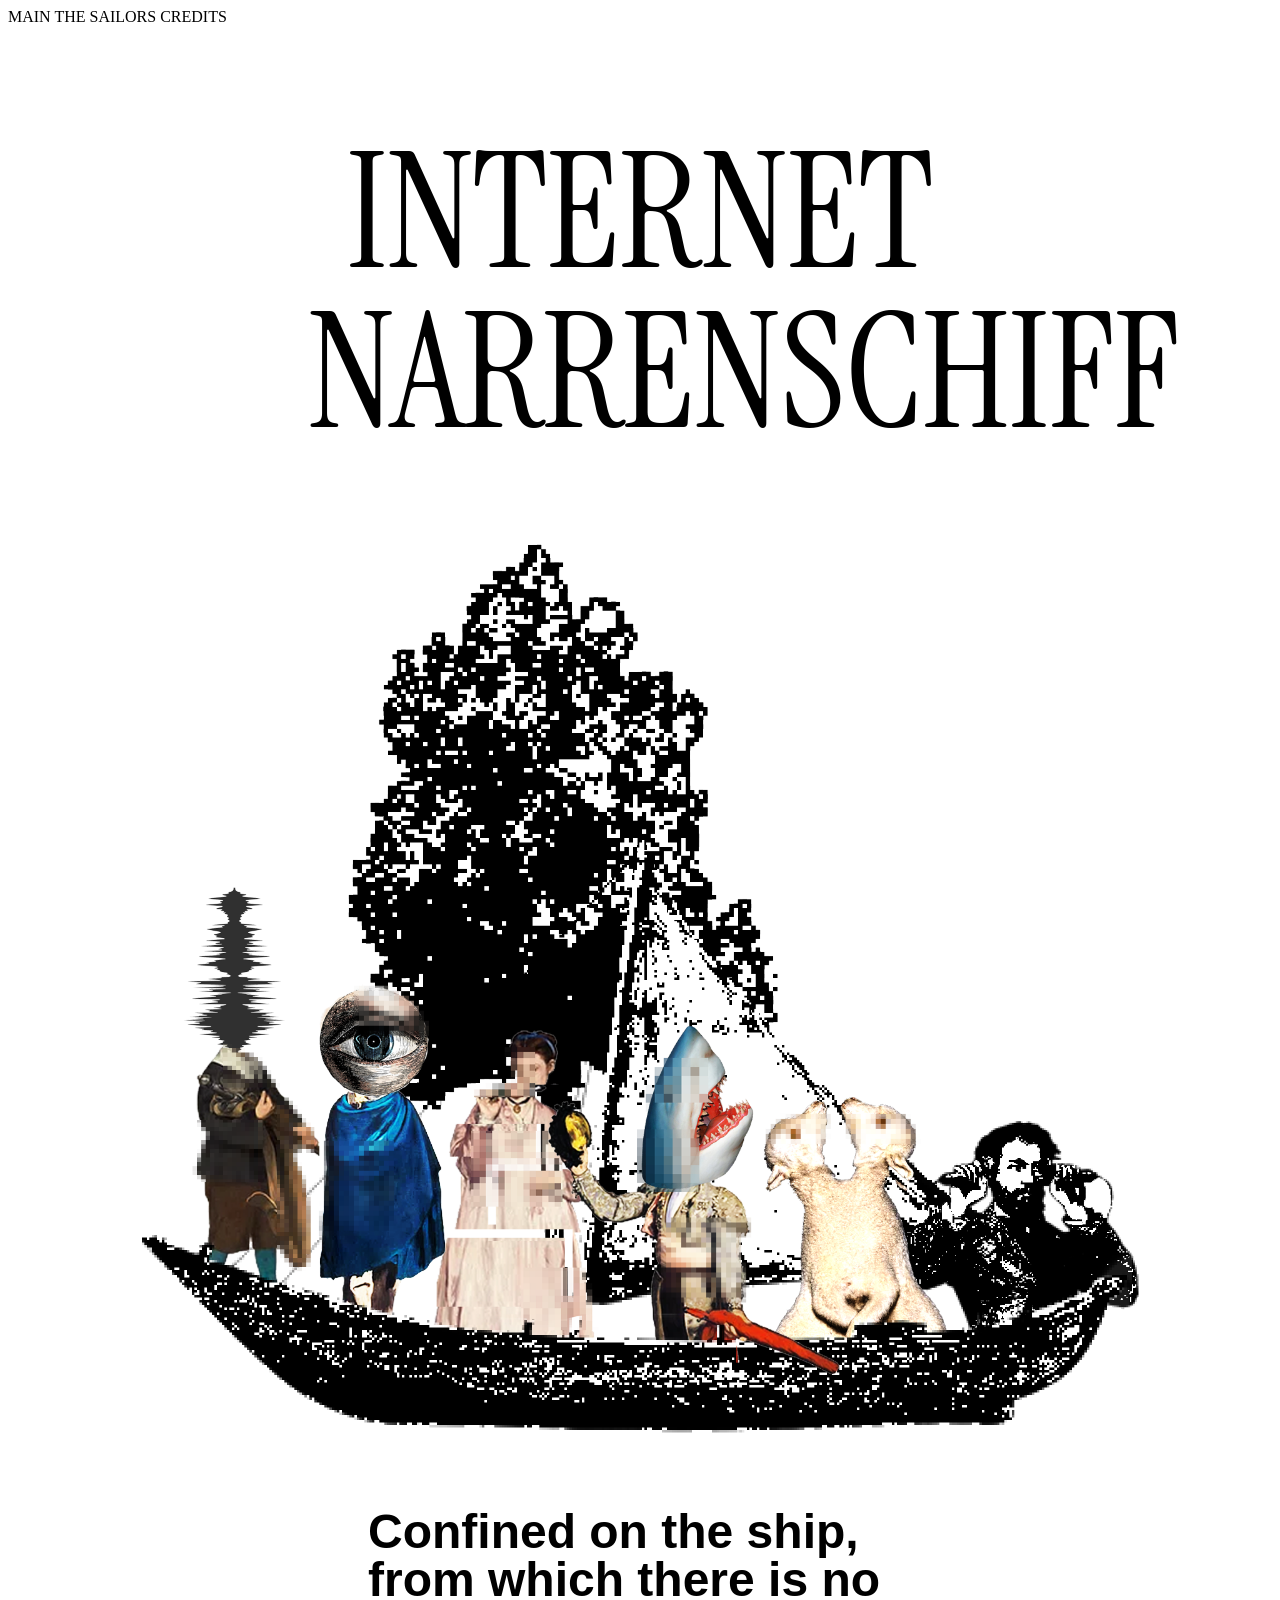
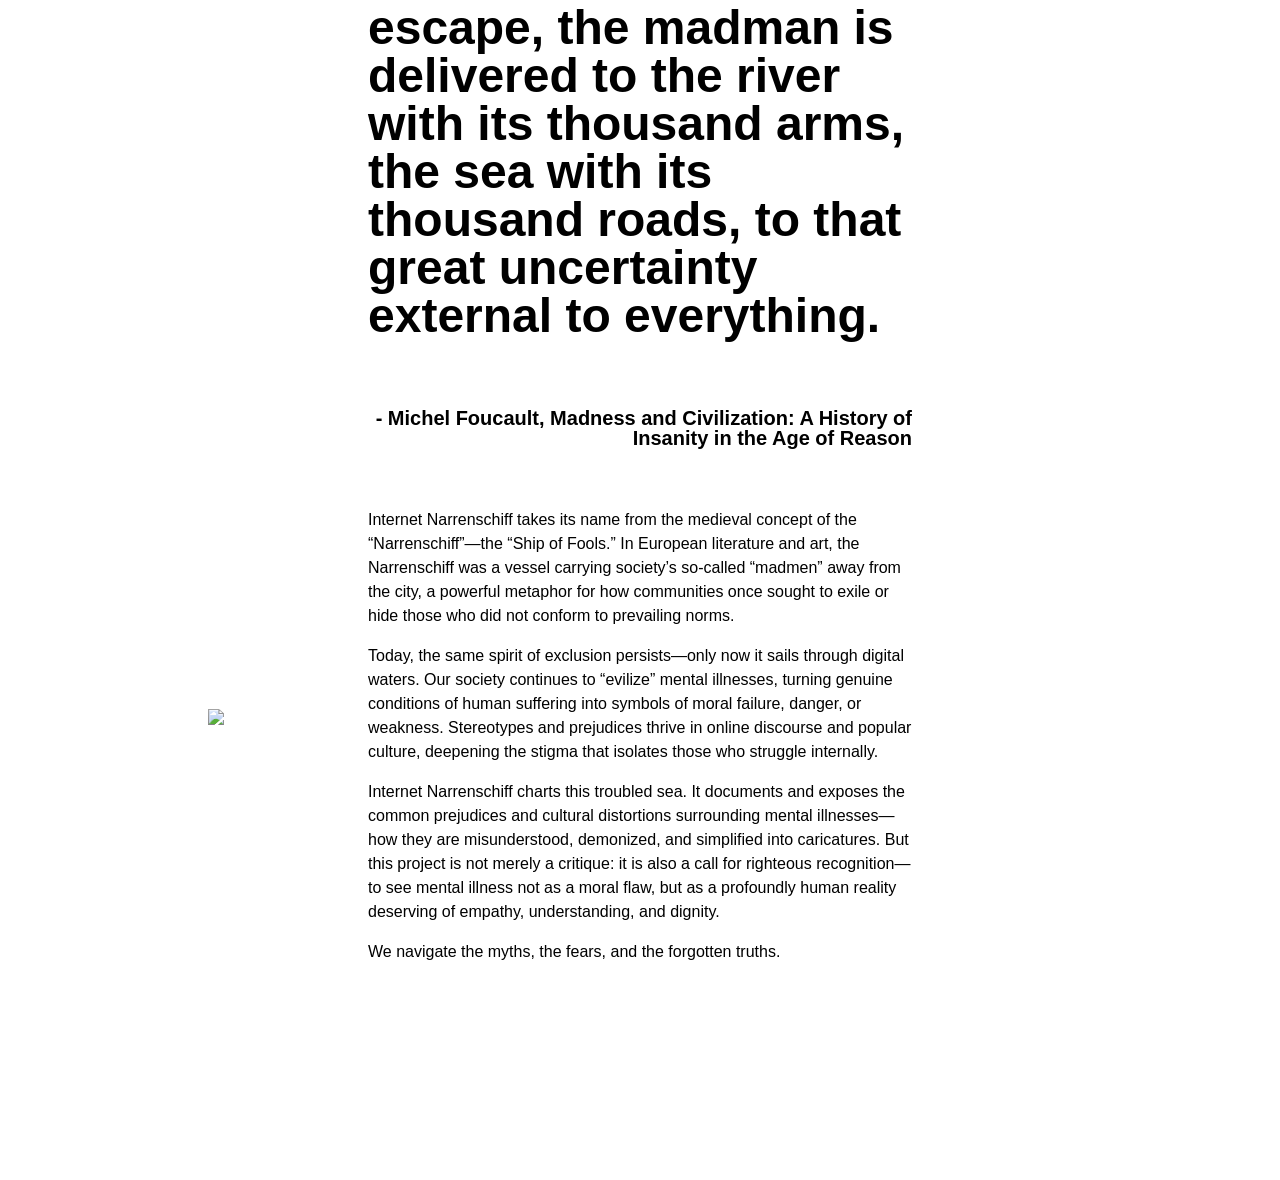
==== index.html @ 792dbb48 "Add files via upload" ====
<!DOCTYPE html>
<!--[if lt IE 7]>      <html class="no-js lt-ie9 lt-ie8 lt-ie7"> <![endif]-->
<!--[if IE 7]>         <html class="no-js lt-ie9 lt-ie8"> <![endif]-->
<!--[if IE 8]>         <html class="no-js lt-ie9"> <![endif]-->
<!--[if gt IE 8]>      <html class="no-js"> <!--<![endif]-->
<html>
    <head>
        <meta charset="utf-8">
        <meta http-equiv="X-UA-Compatible" content="IE=edge">
        <title></title>
        <meta name="description" content="">
        <meta name="viewport" content="width=device-width, initial-scale=1">
        <link rel="stylesheet" href="design.css">
    <link rel="preconnect" href="https://fonts.googleapis.com">
    <link rel="preconnect" href="https://fonts.gstatic.com" crossorigin>
    <link href="https://fonts.googleapis.com/css2?family=Instrument+Serif:ital@0;1&display=swap" rel="stylesheet">
    
    <body>
       <header>
        <div class="menu-bar"></div>
          <a class="item item-1">MAIN</a>
          <a class="item item-2">THE SAILORS</a>
          <a class="item item-3">CREDITS</a>
       </header>
        
        <h1>
        INTERNET NARRENSCHIFF 
        </h1>

       <div class="narrenschiff">
        <img src="internet narrenschiff.png" width="1000">
        </div>

        <p class="emphasized">
        Confined on the ship, from which there is no escape, the madman is delivered to the river with its thousand arms, the sea with its thousand roads, to that great uncertainty external to everything.    
        </p>
        <p class="extra-emphasized">
        - Michel Foucault, Madness and Civilization: A History of Insanity in the Age of Reason
        </p>

        <p> 
            <span class="sticker1">
            <img src="../entry 2/siamese lamb.png" width="200">
            </span>
        Internet Narrenschiff takes its name from the medieval concept of the “Narrenschiff”—the “Ship of Fools.” In European literature and art, the Narrenschiff was a vessel carrying society’s so-called “madmen” away from the city, a powerful metaphor for how communities once sought to exile or hide those who did not conform to prevailing norms.
        </p>


        <p>
        Today, the same spirit of exclusion persists—only now it sails through digital waters. Our society continues to “evilize” mental illnesses, turning genuine conditions of human suffering into symbols of moral failure, danger, or weakness. Stereotypes and prejudices thrive in online discourse and popular culture, deepening the stigma that isolates those who struggle internally.
        </p>
        <p>
        Internet Narrenschiff charts this troubled sea. It documents and exposes the common prejudices and cultural distortions surrounding mental illnesses—how they are misunderstood, demonized, and simplified into caricatures. But this project is not merely a critique: it is also a call for righteous recognition—to see mental illness not as a moral flaw, but as a profoundly human reality deserving of empathy, understanding, and dignity.</p>

        <p class="last-sentence">
        We navigate the myths, the fears, and the forgotten truths.    
        </p>

  <script src="script.js"></script>

        <!--[if lt IE 7]>
            <p class="browsehappy">You are using an <strong>outdated</strong> browser. Please <a href="#">upgrade your browser</a> to improve your experience.</p>
        <![endif]-->
        
        <script src="" async defer></script>
    </body>
</html>
---- design.css ----
h1{
    font-size: 160px;
    font-weight: normal;
    font-family: "Instrument Serif";
    font-weight: 400;
    font-style: normal;
    text-align: center;
    padding-left: 300px;
    padding-right: 300px;
    line-height: 100%;
  cursor: url("cursor.png"), pointer;
}

p{
    font: size 21pt;
    font-family: Arial, Helvetica, sans-serif;
    font-weight: normal;
    padding-left:360px;
    padding-right:360px;
    line-height: 150%;
  cursor: url("cursor.png"), pointer;
}

.instrument-serif-regular {
  font-family: "Instrument Serif", serif;
  font-weight: 400;
  font-style: normal;
  cursor: url("cursor.png"), pointer;
}

.emphasized {
    font-weight: bold;
    font-size: 48px;
    line-height: 100%;
  cursor: url("cursor.png"), pointer;
}

.extra-emphasized{
   font-weight: bold;
    font-size: 20px;
    text-align: right;
    line-height: 100%;
    padding-top: 20px;
    padding-bottom: 40px;
  cursor: url("cursor.png"), pointer;
}

@keyframes float {
  0% {
    transform: translateY(0);
  }
  50% {
    transform: translateY(-20px);
  }
  100% {
    transform: translateY(0);
  }
}

.narrenschiff {
  animation: float 2s ease-in-out infinite;
  align-items: center;
  padding-top: 250px;
  padding-bottom: 250px;
  display:flex;
  justify-content: center;
  height: 400px;
  cursor: url("cursor.png"), pointer;
}

html{
    cursor: url("cursor.png"), pointer;
}

.last-sentence{
  padding-bottom: 200px;
  cursor: url("cursor.png"), pointer;
}
p{
  position: relative;
}

.sticker1{
  position: absolute;
  top: 200px;
  left: 200px;
}
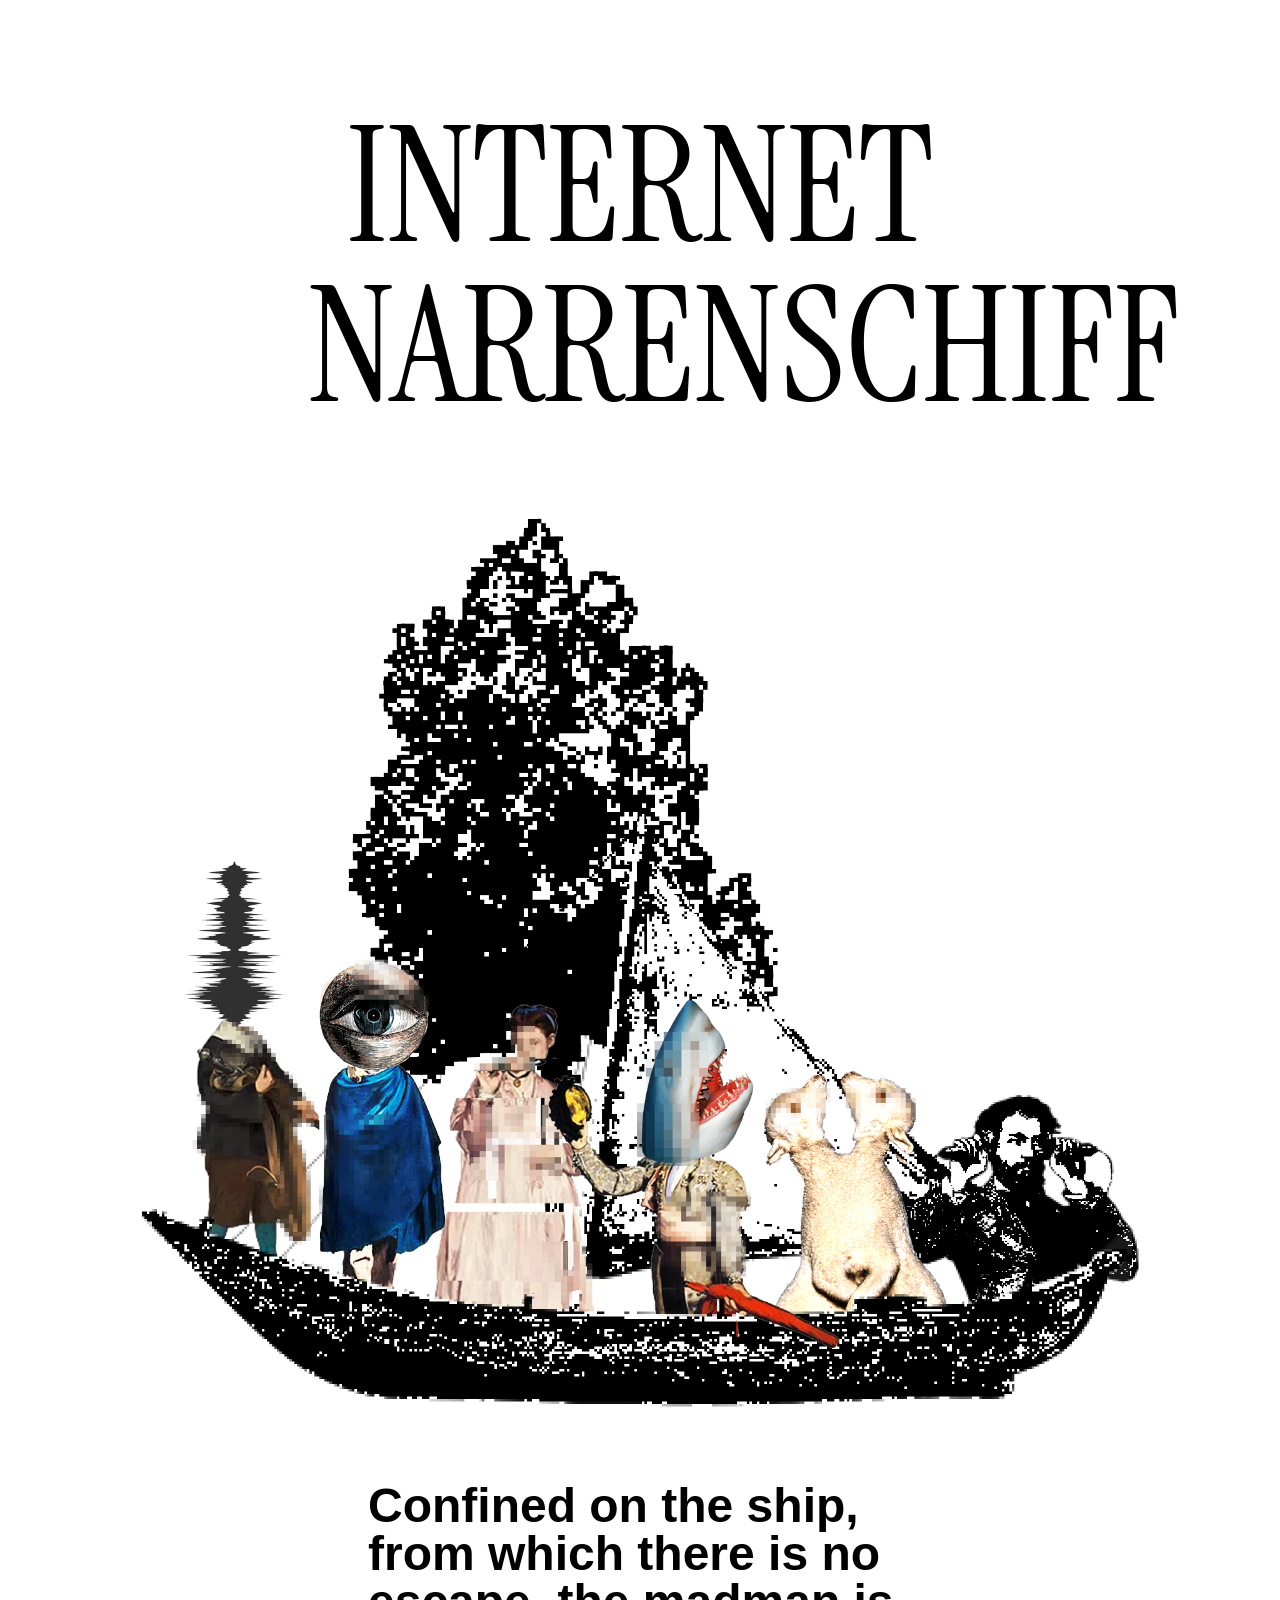
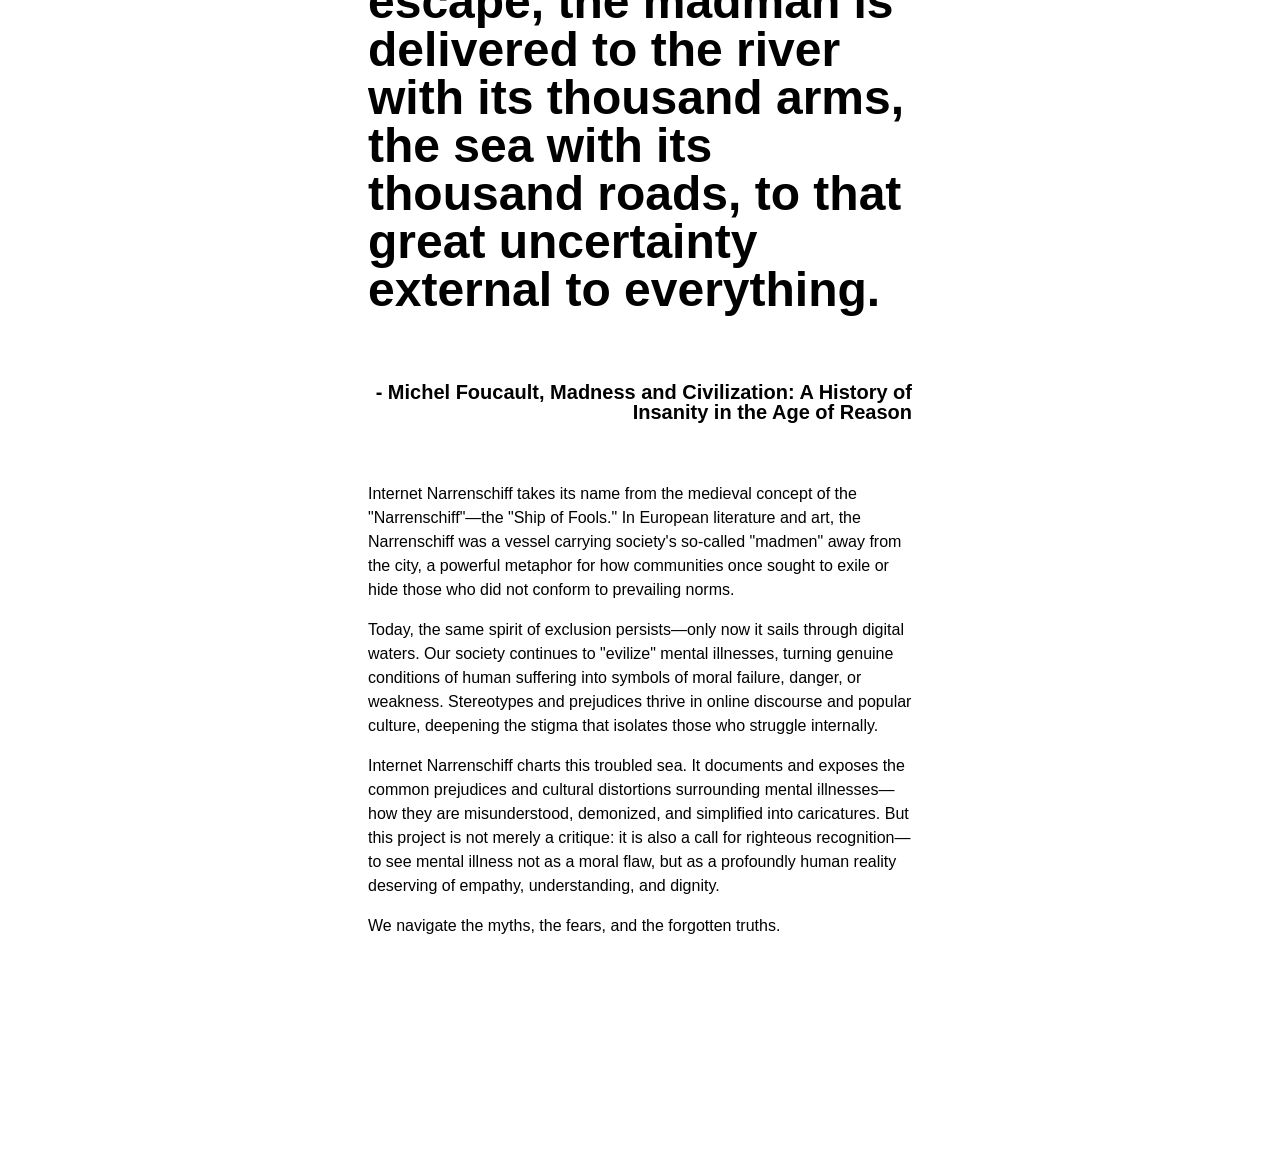
==== commit d3c97606: "Add files via upload" ====
--- a/index.html
+++ b/index.html
@@ -3,6 +3,7 @@
 <!--[if IE 7]>         <html class="no-js lt-ie9 lt-ie8"> <![endif]-->
 <!--[if IE 8]>         <html class="no-js lt-ie9"> <![endif]-->
 <!--[if gt IE 8]>      <html class="no-js"> <!--<![endif]-->
+<html>
 <html>
     <head>
         <meta charset="utf-8">
@@ -14,21 +15,16 @@
     <link rel="preconnect" href="https://fonts.googleapis.com">
     <link rel="preconnect" href="https://fonts.gstatic.com" crossorigin>
     <link href="https://fonts.googleapis.com/css2?family=Instrument+Serif:ital@0;1&display=swap" rel="stylesheet">
+    </head>
     
     <body>
-       <header>
-        <div class="menu-bar"></div>
-          <a class="item item-1">MAIN</a>
-          <a class="item item-2">THE SAILORS</a>
-          <a class="item item-3">CREDITS</a>
-       </header>
         
         <h1>
         INTERNET NARRENSCHIFF 
         </h1>
 
        <div class="narrenschiff">
-        <img src="internet narrenschiff.png" width="1000">
+        <img src="internet narrenschiff.png" width="1000" onclick="goToRandomPage()">
         </div>
 
         <p class="emphasized">
@@ -38,16 +34,12 @@
         - Michel Foucault, Madness and Civilization: A History of Insanity in the Age of Reason
         </p>
 
-        <p> 
-            <span class="sticker1">
-            <img src="../entry 2/siamese lamb.png" width="200">
-            </span>
-        Internet Narrenschiff takes its name from the medieval concept of the “Narrenschiff”—the “Ship of Fools.” In European literature and art, the Narrenschiff was a vessel carrying society’s so-called “madmen” away from the city, a powerful metaphor for how communities once sought to exile or hide those who did not conform to prevailing norms.
+        <p>
+        Internet Narrenschiff takes its name from the medieval concept of the "Narrenschiff"—the "Ship of Fools." In European literature and art, the Narrenschiff was a vessel carrying society's so-called "madmen" away from the city, a powerful metaphor for how communities once sought to exile or hide those who did not conform to prevailing norms.
         </p>
 
-
         <p>
-        Today, the same spirit of exclusion persists—only now it sails through digital waters. Our society continues to “evilize” mental illnesses, turning genuine conditions of human suffering into symbols of moral failure, danger, or weakness. Stereotypes and prejudices thrive in online discourse and popular culture, deepening the stigma that isolates those who struggle internally.
+        Today, the same spirit of exclusion persists—only now it sails through digital waters. Our society continues to "evilize" mental illnesses, turning genuine conditions of human suffering into symbols of moral failure, danger, or weakness. Stereotypes and prejudices thrive in online discourse and popular culture, deepening the stigma that isolates those who struggle internally.
         </p>
         <p>
         Internet Narrenschiff charts this troubled sea. It documents and exposes the common prejudices and cultural distortions surrounding mental illnesses—how they are misunderstood, demonized, and simplified into caricatures. But this project is not merely a critique: it is also a call for righteous recognition—to see mental illness not as a moral flaw, but as a profoundly human reality deserving of empathy, understanding, and dignity.</p>
@@ -55,13 +47,7 @@
         <p class="last-sentence">
         We navigate the myths, the fears, and the forgotten truths.    
         </p>
-
-  <script src="script.js"></script>
-
-        <!--[if lt IE 7]>
-            <p class="browsehappy">You are using an <strong>outdated</strong> browser. Please <a href="#">upgrade your browser</a> to improve your experience.</p>
-        <![endif]-->
         
-        <script src="" async defer></script>
+        <script src="script.js"></script>
     </body>
 </html>
--- a/design.css
+++ b/design.css
@@ -78,13 +78,4 @@
 .last-sentence{
   padding-bottom: 200px;
   cursor: url("cursor.png"), pointer;
-}
-p{
-  position: relative;
-}
-
-.sticker1{
-  position: absolute;
-  top: 200px;
-  left: 200px;
 }
